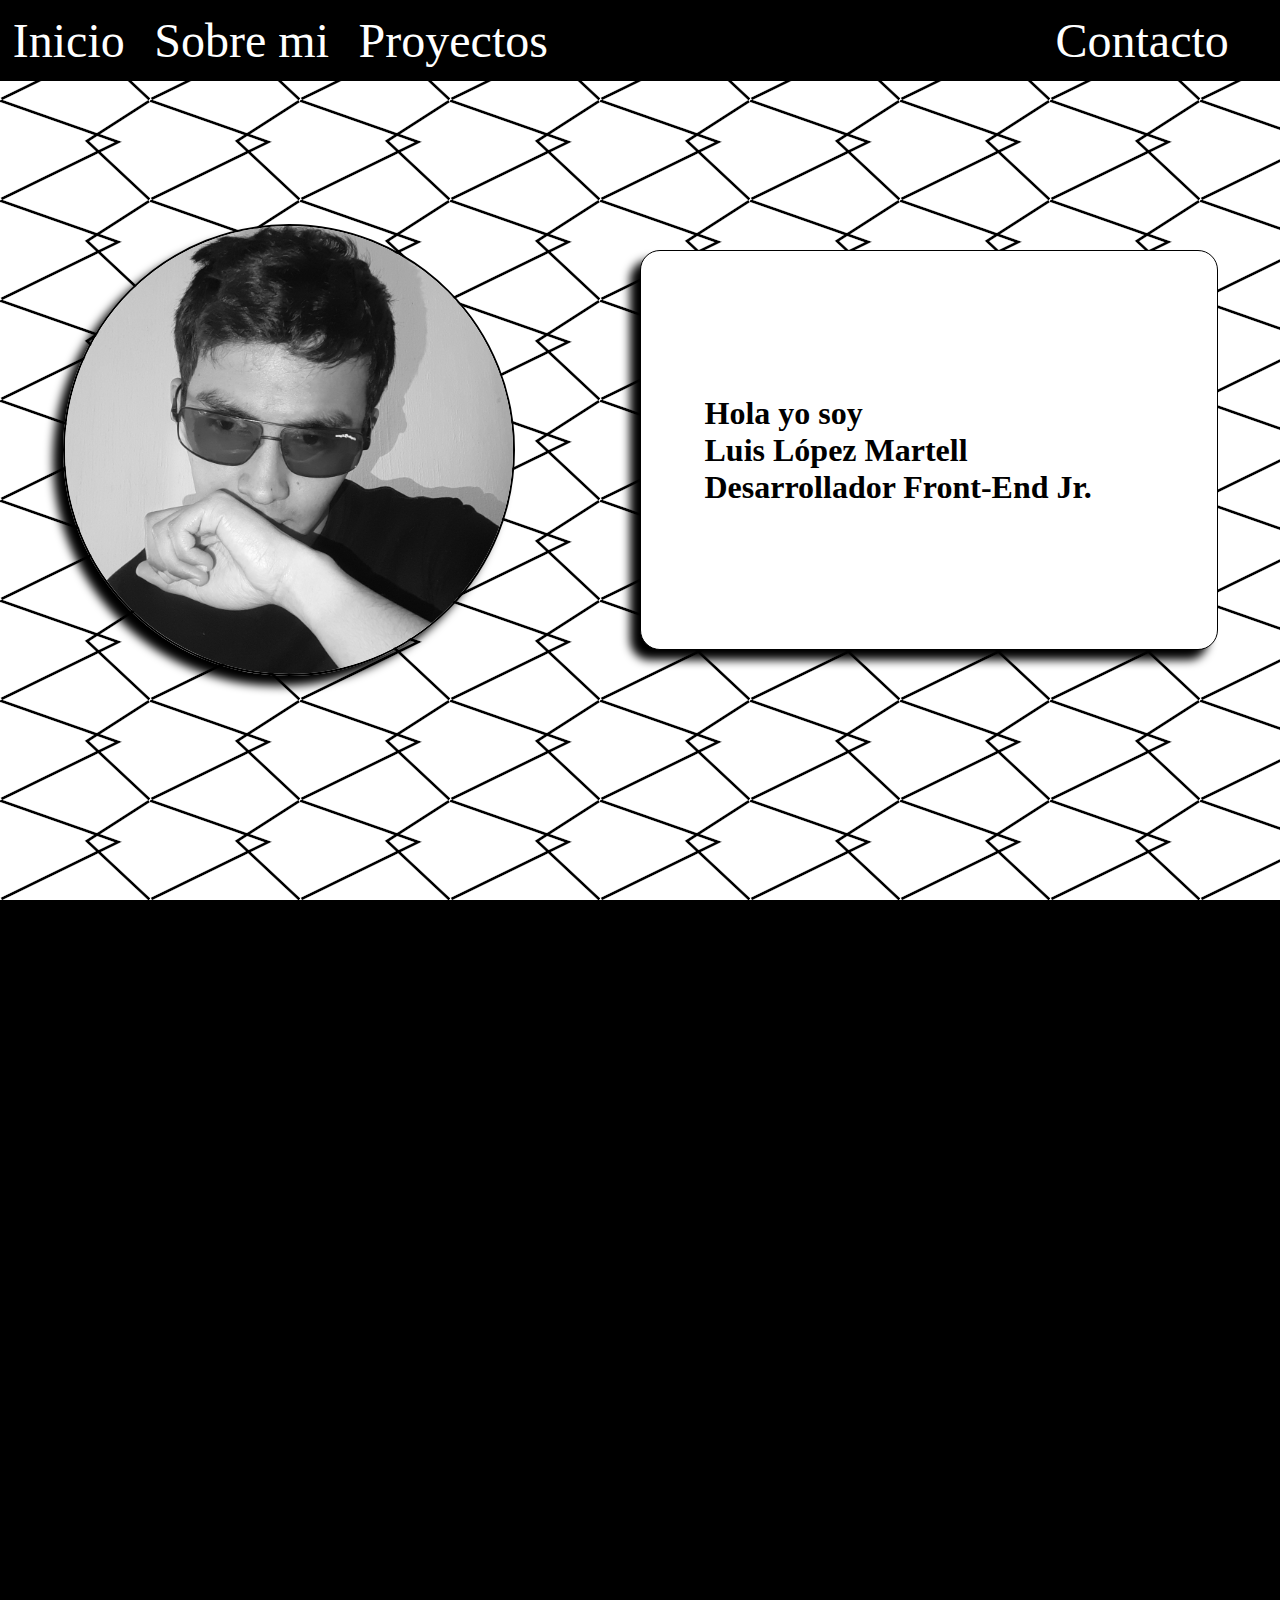
==== index.html @ bf19b347 "initial commit" ====
<!DOCTYPE html>
<html lang="es-MX">

<head>
  <meta charset="UTF-8">
  <meta http-equiv="X-UA-Compatible" content="IE=edge">
  <meta name="viewport" content="width=device-width, initial-scale=1.0">
  <link rel="stylesheet" href="./sass/style.css">
  <title>Portafolio</title>
</head>

<body>

  <nav class="menu responsive">
    <li><a href="#presentacion">Inicio</a></li>
    <li><a href="#sobre-mi">Sobre mi</a></li>
    <li><a href="#proyectos">Proyectos</a></li>
    <li><a href="#contacto">Contacto</a></li>
  </nav>

  <div class="menu-btn desactive">
    <div class="menu-btn__burguer"></div>
  </div>

  <div id="presentacion">
    <img id="foto" src="./img/foto-bn.jpg" alt="">
    <div id="titulo">
      <h1>
        Hola yo soy <br>
        Luis López Martell <br>
        Desarrollador Front-End Jr.
      </h1>
    </div>
  </div>

  <div id="sobre-mi" class="animation">
    <h2>Sobre mi</h2>
    <p>
      Soy una persona creativa, responsable, organizada, me gustan los retos, aprender cosas nuevas y el trabajo en equipo.<br>
      Actualmente, me encuentro en busca de oportunidades para realizar prácticas profesionales y tener mi primer acercamiento al mundo laboral.
    </p>
    <h2>Skills</h2>
    <div class="skills">
      <template class="tarjeta">
        <figure class="card">
          <img src="" alt="">
          <figcaption></figcaption>
        </figure>
      </template>
    </div>
  </div>

  <div id="proyectos" class="animation">
    <h2>Proyectos</h2>
    <div class="slider">

      <template class="proyectos-template">
        <div class="slider-slides">
          <img src="" alt="" class="img-slider">
          <div>
            <h3 class="title-slider"></h3>
            <p class="text-slider"></p>
            <a href="" class="link" target="_blank">Ver</a>
            <a href="" class="link-github" target="_blank">Github</a>
          </div>
        </div>
      </template>

    </div>

    <div class="botons-sliders"></div>
  </div>

  <div id="contacto" class="animation">
    <h2>Contacto</h2>
    <p>Email: <a href="mailto:luis.lopez.martell.llm@outlook.com">luis.lopez.martell.llm@outlook.com</a></p>
    <p>WhatsApp: <a href="tel:+527714339173">+52 771 433 9173</a></p>
    <p>Github: <a href="https://github.com/LuisLM02" target="_blank">LuisLM02</a></p>
    <br>
    <p>Ubicación: Mineral del Monte, Hidalgo, México <img src="./img/locationpng.png" alt="Ubicación"></p>
  </div>

  <script src="./js/index.js" type="module"></script>
</body>

</html>
---- sass/style.css ----
.menu.default {
  background-color: black;
  position: fixed;
  width: 100%;
  z-index: 2;
}

.menu.default li {
  display: inline-block;
  padding: 1%;
}

.menu.default li a {
  text-decoration: none;
  font-size: 3rem;
  display: block;
  color: white;
}

.menu.default li:last-child {
  float: right;
  margin-right: 3%;
}

.menu.responsive {
  background-color: black;
  position: fixed;
  z-index: 2;
  width: 100vw;
  height: 100vh;
  -webkit-transform: translateX(-100%);
          transform: translateX(-100%);
}

.menu.responsive li a {
  display: block;
  height: 20vh;
  text-align: center;
  text-decoration: none;
  color: white;
  font-size: 3rem;
}

.menu.responsive li a:active {
  background-color: white;
  color: black;
}

.menu.responsive.active {
  -webkit-animation: menu 1s both;
          animation: menu 1s both;
}

@-webkit-keyframes menu {
  0% {
    -webkit-transform: translateX(-100);
            transform: translateX(-100);
  }
  100% {
    -webkit-transform: translateX(0);
            transform: translateX(0);
  }
}

@keyframes menu {
  0% {
    -webkit-transform: translateX(-100);
            transform: translateX(-100);
  }
  100% {
    -webkit-transform: translateX(0);
            transform: translateX(0);
  }
}

#presentacion {
  height: 100vh;
  background: url(/img/img_fondo.png);
  display: -webkit-box;
  display: -ms-flexbox;
  display: flex;
  -ms-flex-flow: wrap;
      flex-flow: wrap;
  -ms-flex-pack: distribute;
      justify-content: space-around;
  -webkit-box-align: center;
      -ms-flex-align: center;
          align-items: center;
}

#presentacion #foto {
  width: 35vw;
  border-radius: 100%;
  border: 2px solid black;
  -webkit-box-shadow: -10px 10px 10px black;
          box-shadow: -10px 10px 10px black;
}

#presentacion #titulo {
  width: 35vw;
  height: 30vh;
  padding: 5%;
  background-color: white;
  border-radius: 20px;
  border: 1px solid black;
  -webkit-box-shadow: -10px 10px 10px black;
          box-shadow: -10px 10px 10px black;
  display: -webkit-box;
  display: -ms-flexbox;
  display: flex;
  -webkit-box-align: center;
      -ms-flex-align: center;
          align-items: center;
}

#presentacion #titulo h1 {
  font-size: 2rem;
  position: relative;
}

@media (max-width: 900px) {
  html {
    overflow-x: hidden;
  }
  #presentacion {
    display: block;
  }
  #presentacion #foto {
    width: 40vw;
    margin: 1vh calc(60vw /2);
  }
  #presentacion #titulo {
    margin: auto;
    width: 40vw;
  }
}

@media (max-width: 700px) {
  #presentacion #foto {
    width: 40vh;
    margin: 1vh calc((100vw - 40vh) /2);
  }
  #presentacion #titulo {
    margin: auto;
    width: 60vw;
  }
}

#sobre-mi {
  padding: 6% 6%;
  opacity: 0;
  -webkit-transition: .7s ease-in-out all;
  transition: .7s ease-in-out all;
}

#sobre-mi h2 {
  color: white;
  font-size: 4rem;
}

#sobre-mi p {
  color: white;
  font-size: 2rem;
  margin-bottom: 5%;
}

#sobre-mi h2:last-of-type {
  text-align: center;
}

#sobre-mi .skills {
  display: -webkit-box;
  display: -ms-flexbox;
  display: flex;
  -ms-flex-wrap: wrap;
      flex-wrap: wrap;
  -webkit-box-pack: center;
      -ms-flex-pack: center;
          justify-content: center;
}

#sobre-mi .skills .card {
  display: inline-block;
  color: white;
  margin: 1%;
}

#sobre-mi .skills .card img {
  width: 8vw;
  height: 8vw;
}

#sobre-mi .skills .card figcaption {
  text-align: center;
}

@media (max-width: 800px) {
  #sobre-mi .skills .card img {
    width: 60px;
    height: 60px;
  }
}

@media (max-width: 700px) {
  #sobre-mi h2 {
    font-size: 3rem;
  }
  #sobre-mi p {
    font-size: 1rem;
  }
}

@media (max-width: 500px) {
  #sobre-mi h2 {
    font-size: 2rem;
  }
}

#proyectos {
  padding: 6% 6%;
  opacity: 0;
  -webkit-transition: .7s ease-in-out all;
  transition: .7s ease-in-out all;
  position: relative;
  height: 80vh;
}

#proyectos h2 {
  color: white;
  font-size: 4rem;
  padding-bottom: 5vh;
}

#proyectos .slider {
  position: relative;
}

#proyectos .slider .slider-slides {
  -webkit-box-sizing: border-box;
          box-sizing: border-box;
  border-radius: 20px;
  width: 50vw;
  height: 80vh;
  margin: auto;
  position: absolute;
  display: -webkit-box;
  display: -ms-flexbox;
  display: flex;
  -ms-flex-wrap: wrap;
      flex-wrap: wrap;
  -webkit-box-pack: center;
      -ms-flex-pack: center;
          justify-content: center;
  top: 5%;
  left: 0;
  right: 0;
  opacity: 0;
  visibility: hidden;
  -webkit-transition: .7s ease-in-out all;
  transition: .7s ease-in-out all;
}

#proyectos .slider .slider-slides img {
  height: 50%;
  margin: 5%;
  border-radius: 10px;
  border: 1px solid black;
}

#proyectos .slider .slider-slides div {
  color: white;
  margin: 3%;
}

#proyectos .slider .slider-slides div h3 {
  font-size: 2rem;
}

#proyectos .slider .slider-slides div a {
  display: inline-block;
  width: 40%;
  margin-top: 5%;
  padding: 4%;
  color: black;
  background-color: white;
  border-radius: 10px;
  text-align: center;
  text-decoration: none;
}

#proyectos .slider .slider-slides div a:hover {
  -webkit-transform: scale(1.1);
          transform: scale(1.1);
}

#proyectos .slider .active-slider {
  opacity: 1;
  visibility: visible;
}

#proyectos .botons-sliders {
  position: relative;
  display: -webkit-box;
  display: -ms-flexbox;
  display: flex;
  -webkit-box-pack: center;
      -ms-flex-pack: center;
          justify-content: center;
  margin-top: -5vh;
}

#proyectos .botons-sliders button {
  width: 2vh;
  height: 2vh;
  border-radius: 100%;
  border: none;
  margin: 1%;
  cursor: pointer;
}

#proyectos .botons-sliders button:hover {
  -webkit-transform: scale(1.1);
          transform: scale(1.1);
}

#proyectos .botons-sliders .active-btn {
  background-color: grey;
}

@media (max-width: 700px) {
  #proyectos h2 {
    font-size: 3rem;
  }
  #proyectos .slider .slider-slides {
    width: 70vw;
  }
}

@media (max-width: 500px) {
  #proyectos h2 {
    font-size: 2rem;
  }
}

#contacto {
  background-color: white;
  padding: 6% 6%;
  margin-top: 10vh;
  opacity: 0;
  -webkit-transition: .7s ease-in-out all;
  transition: .7s ease-in-out all;
}

#contacto h2 {
  color: black;
  font-size: 4rem;
}

#contacto a {
  text-decoration: none;
  color: black;
}

#contacto img {
  width: 1rem;
}

@media (max-width: 700px) {
  #contacto h2 {
    font-size: 3rem;
  }
}

@media (max-width: 500px) {
  #contacto h2 {
    font-size: 2rem;
  }
}

.menu-btn {
  position: fixed;
  top: 5vh;
  right: 5vw;
  display: -webkit-box;
  display: -ms-flexbox;
  display: flex;
  -webkit-box-pack: center;
      -ms-flex-pack: center;
          justify-content: center;
  -webkit-box-align: center;
      -ms-flex-align: center;
          align-items: center;
  width: 80px;
  height: 80px;
  cursor: pointer;
  -webkit-transition: all .5s ease-in-out;
  transition: all .5s ease-in-out;
  border: none;
  border-radius: 100%;
  background-color: white;
  border: 2px solid black;
  z-index: 9;
}

.menu-btn__burguer {
  width: 50px;
  height: 6px;
  background-color: black;
  border-radius: 5px;
}

.menu-btn__burguer::before,
.menu-btn__burguer::after {
  content: '';
  position: absolute;
  width: 50px;
  height: 6px;
  background: black;
  border-radius: 5px;
  -webkit-transition: all .5s ease-in-out;
  transition: all .5s ease-in-out;
}

.menu-btn__burguer::before {
  -webkit-transform: translateY(-16px);
          transform: translateY(-16px);
}

.menu-btn__burguer::after {
  -webkit-transform: translateY(16px);
          transform: translateY(16px);
}

.menu-btn.desactive {
  display: none !important;
}

.menu-btn.open .menu-btn__burguer {
  -webkit-transform: translateX(-50px);
          transform: translateX(-50px);
  background: transparent;
  -webkit-box-shadow: none;
          box-shadow: none;
}

.menu-btn.open .menu-btn__burguer::before {
  -webkit-transform: rotate(45deg) translate(35px, -35px);
          transform: rotate(45deg) translate(35px, -35px);
}

.menu-btn.open .menu-btn__burguer::after {
  -webkit-transform: rotate(-45deg) translate(35px, 35px);
          transform: rotate(-45deg) translate(35px, 35px);
}

* {
  margin: 0%;
  padding: 0%;
  font-family: "Doppio One";
}

body {
  background-color: black;
  overflow-x: hidden;
}
/*# sourceMappingURL=style.css.map */
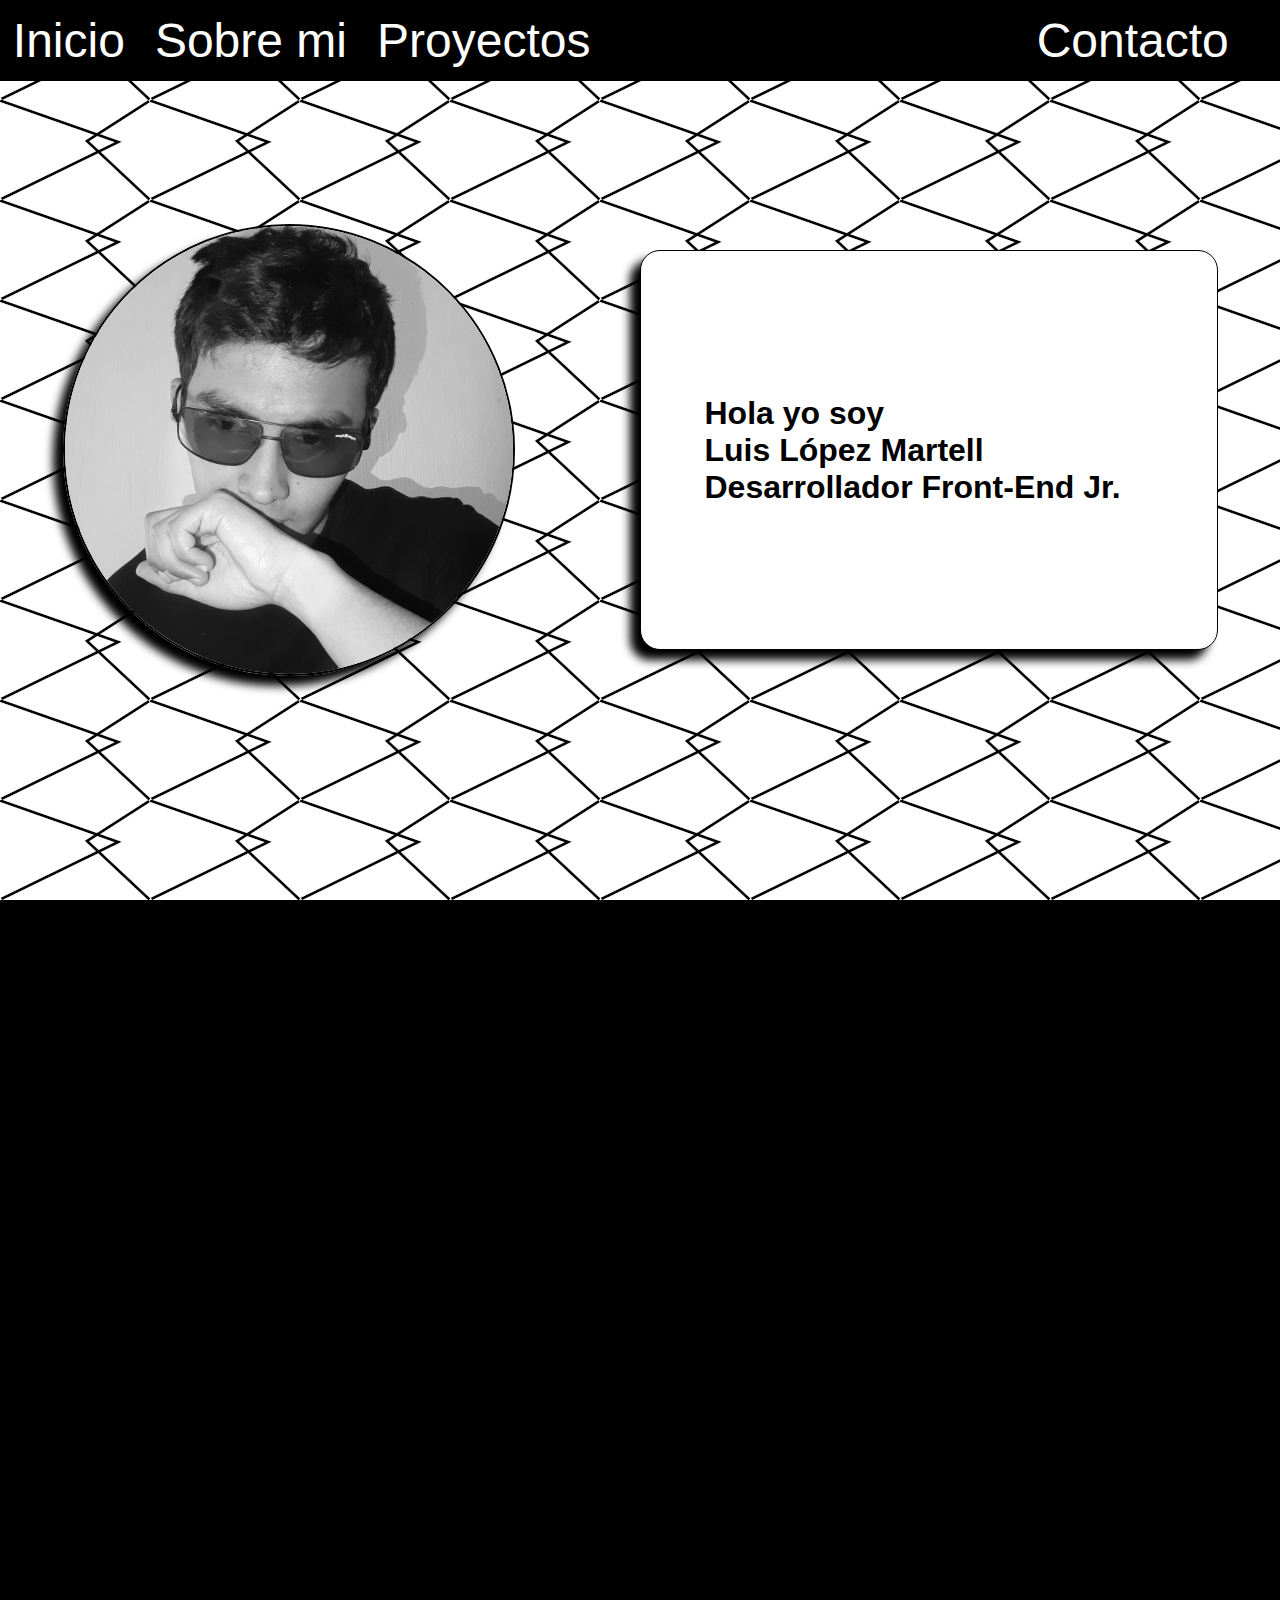
==== commit f05d30c7: "se agrego app musica" ====
--- a/index.html
+++ b/index.html
@@ -78,6 +78,7 @@
     <p>Github: <a href="https://github.com/LuisLM02" target="_blank">LuisLM02</a></p>
     <br>
     <p>Ubicación: Mineral del Monte, Hidalgo, México <img src="./img/locationpng.png" alt="Ubicación"></p>
+    a:
   </div>
 
   <script src="./js/index.js" type="module"></script>
--- a/sass/style.css
+++ b/sass/style.css
@@ -456,7 +456,7 @@
 * {
   margin: 0%;
   padding: 0%;
-  font-family: "Doppio One";
+  font-family: "Doppio One", "Arial", serif;
 }
 
 body {
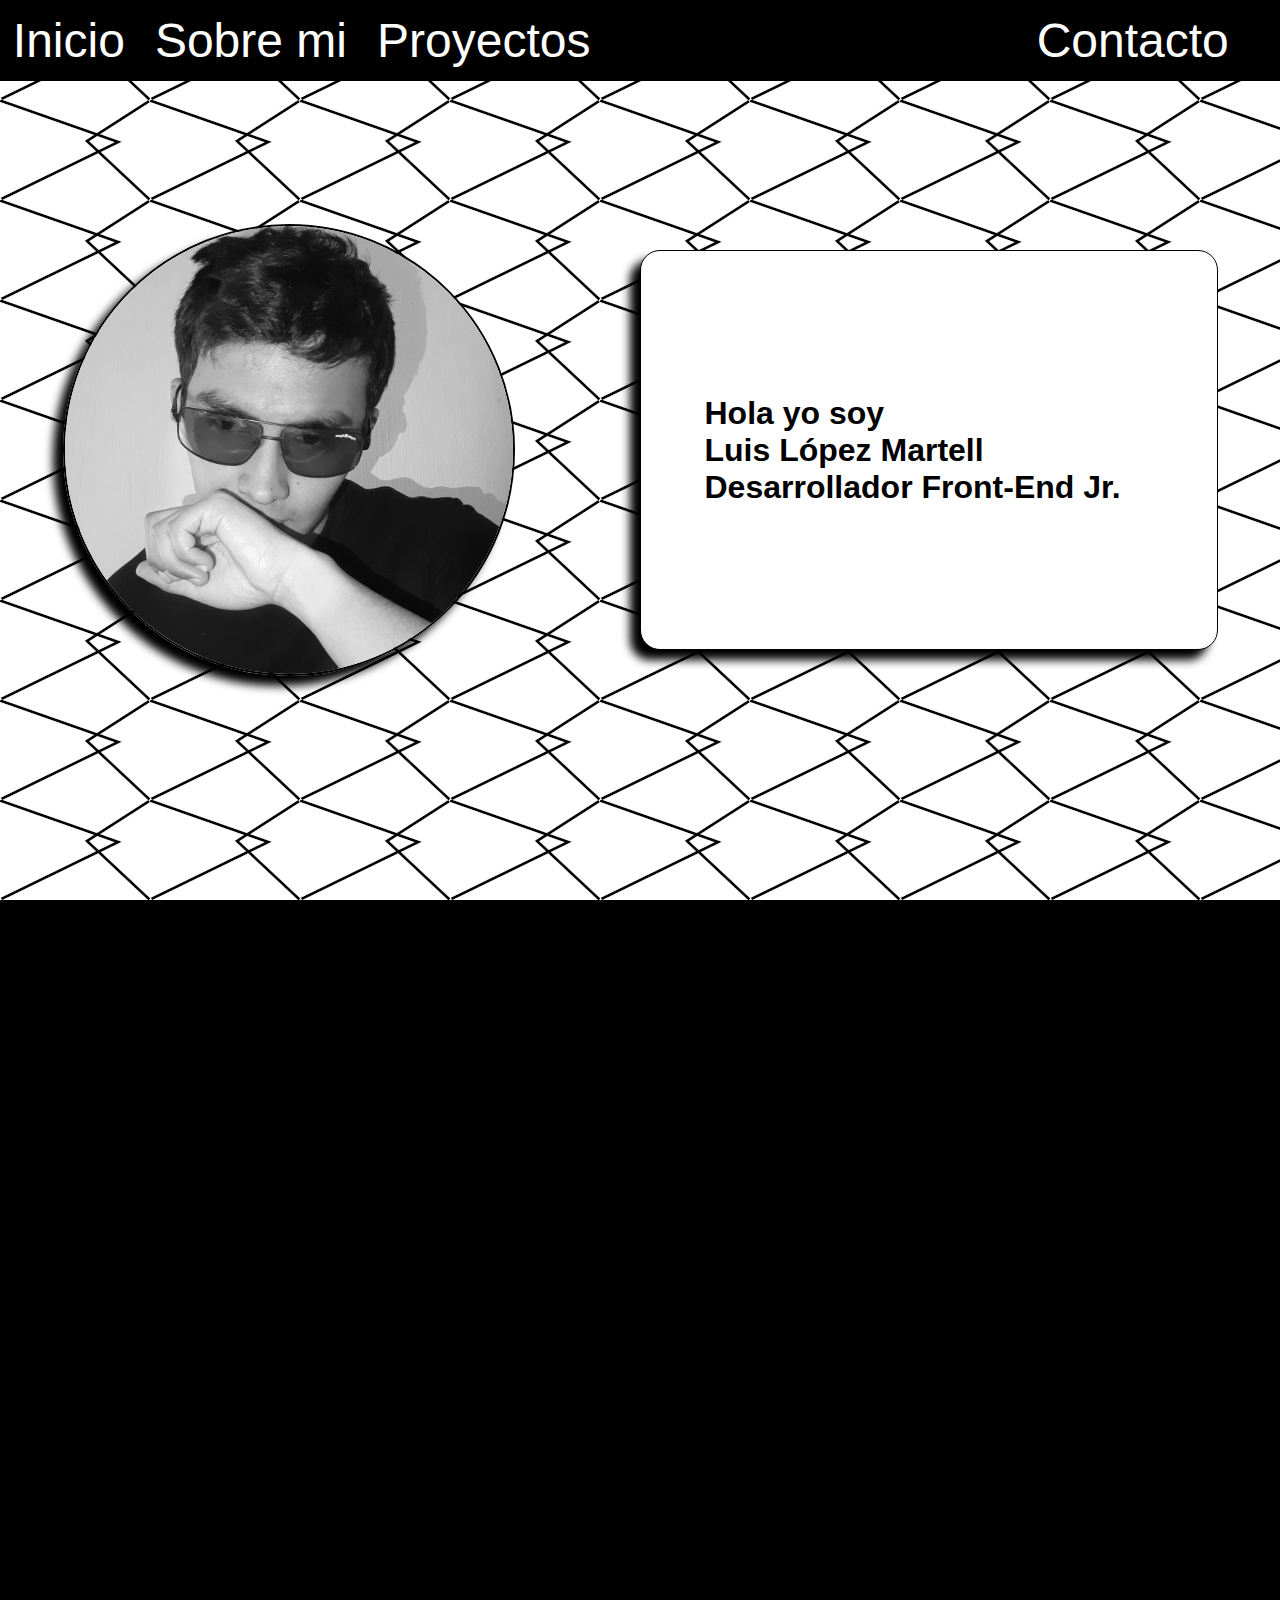
==== commit 15453563: "se agrego app musica al carrucel" ====
--- a/index.html
+++ b/index.html
@@ -78,7 +78,6 @@
     <p>Github: <a href="https://github.com/LuisLM02" target="_blank">LuisLM02</a></p>
     <br>
     <p>Ubicación: Mineral del Monte, Hidalgo, México <img src="./img/locationpng.png" alt="Ubicación"></p>
-    a:
   </div>
 
   <script src="./js/index.js" type="module"></script>
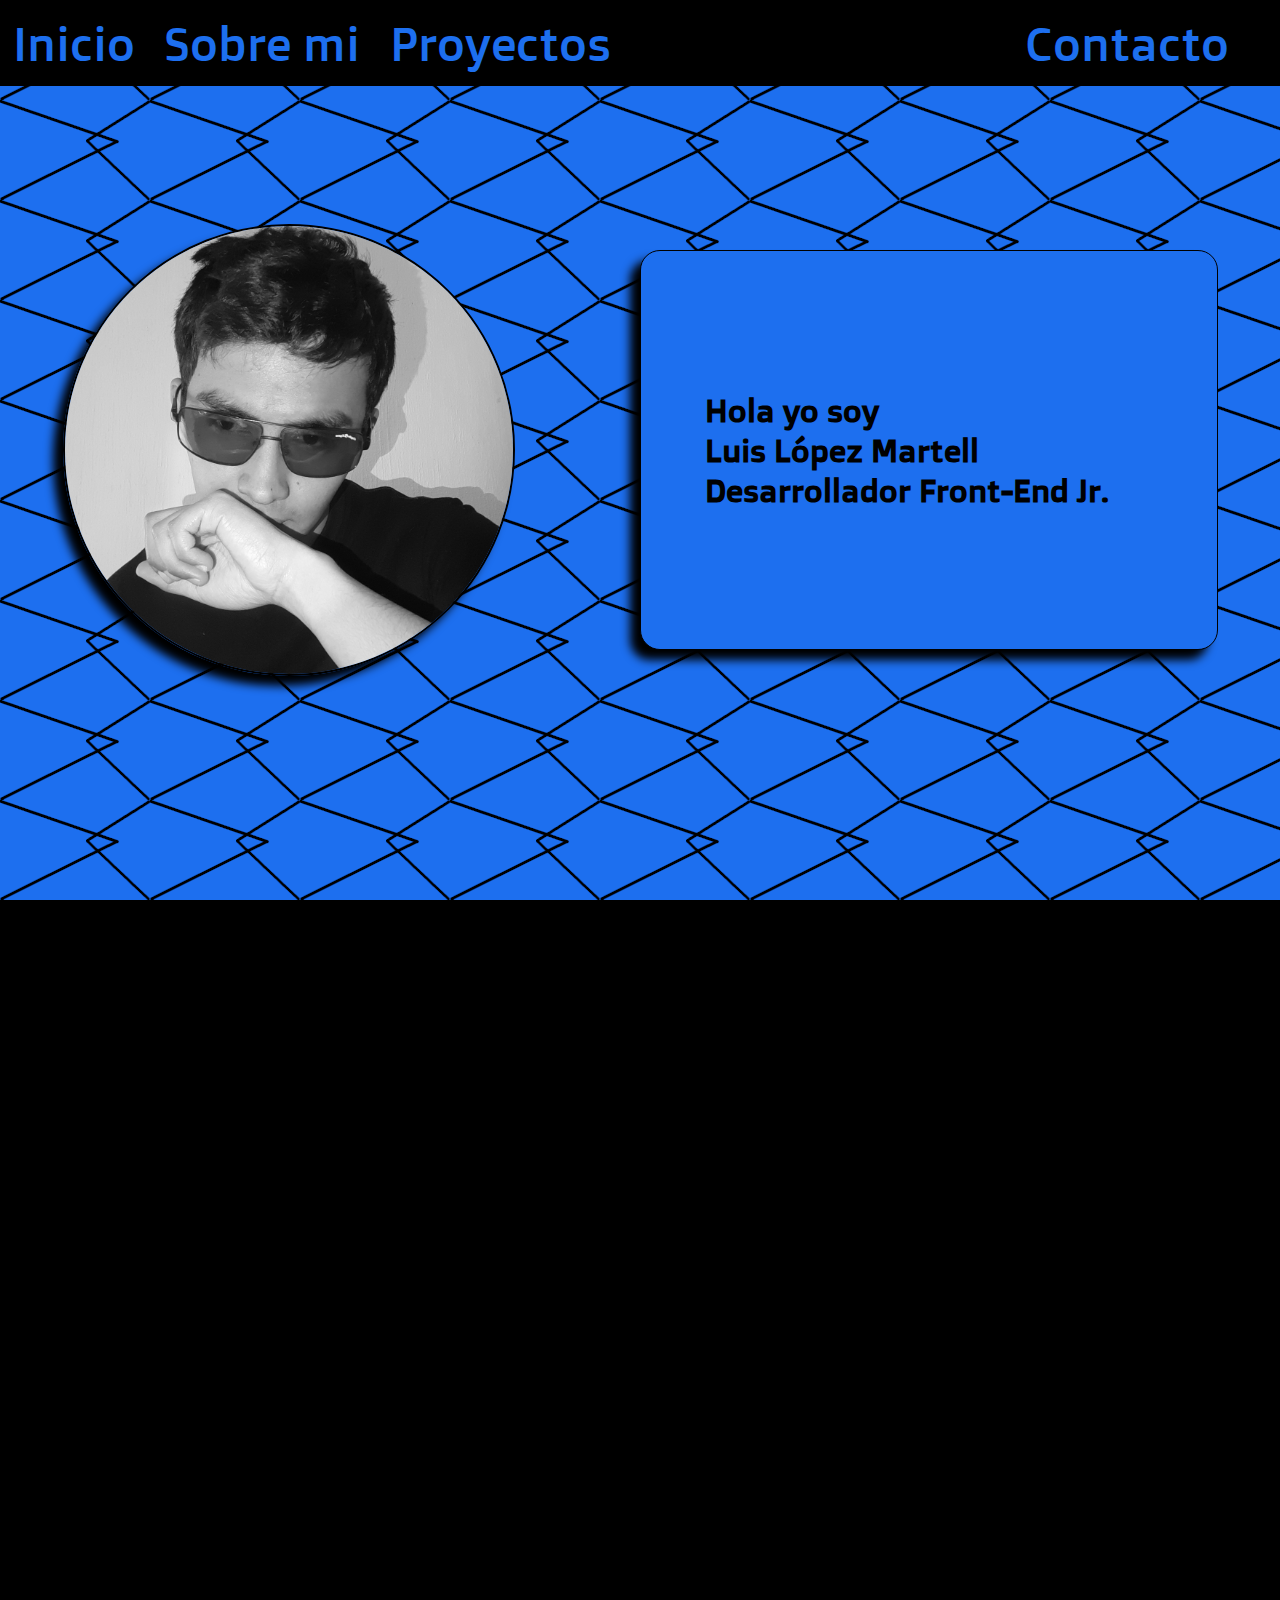
==== commit 1a2d0a45: "se agrego react y se cambio el tema de color" ====
--- a/index.html
+++ b/index.html
@@ -5,6 +5,7 @@
   <meta charset="UTF-8">
   <meta http-equiv="X-UA-Compatible" content="IE=edge">
   <meta name="viewport" content="width=device-width, initial-scale=1.0">
+  <link rel="shortcut icon" href="./assets/llm.ico" type="image/x-icon">
   <link rel="stylesheet" href="./sass/style.css">
   <title>Portafolio</title>
 </head>
--- a/sass/style.css
+++ b/sass/style.css
@@ -1,5 +1,11 @@
+@import url("https://fonts.googleapis.com/css2?family=Doppio+One&display=swap");
+@import url("https://fonts.googleapis.com/css2?family=Doppio+One&display=swap");
+@import url("https://fonts.googleapis.com/css2?family=Doppio+One&display=swap");
+@import url("https://fonts.googleapis.com/css2?family=Doppio+One&display=swap");
+@import url("https://fonts.googleapis.com/css2?family=Doppio+One&display=swap");
+@import url("https://fonts.googleapis.com/css2?family=Doppio+One&display=swap");
 .menu.default {
-  background-color: black;
+  background-color: #000000;
   position: fixed;
   width: 100%;
   z-index: 2;
@@ -14,7 +20,7 @@
   text-decoration: none;
   font-size: 3rem;
   display: block;
-  color: white;
+  color: #1d6fef;
 }
 
 .menu.default li:last-child {
@@ -23,7 +29,7 @@
 }
 
 .menu.responsive {
-  background-color: black;
+  background-color: #000000;
   position: fixed;
   z-index: 2;
   width: 100vw;
@@ -37,13 +43,13 @@
   height: 20vh;
   text-align: center;
   text-decoration: none;
-  color: white;
+  color: #1d6fef;
   font-size: 3rem;
 }
 
 .menu.responsive li a:active {
-  background-color: white;
-  color: black;
+  background-color: #1d6fef;
+  color: #000000;
 }
 
 .menu.responsive.active {
@@ -91,20 +97,20 @@
 #presentacion #foto {
   width: 35vw;
   border-radius: 100%;
-  border: 2px solid black;
-  -webkit-box-shadow: -10px 10px 10px black;
-          box-shadow: -10px 10px 10px black;
+  border: 2px solid #000000;
+  -webkit-box-shadow: -10px 10px 10px #000000;
+          box-shadow: -10px 10px 10px #000000;
 }
 
 #presentacion #titulo {
   width: 35vw;
   height: 30vh;
   padding: 5%;
-  background-color: white;
+  background-color: #1d6fef;
   border-radius: 20px;
-  border: 1px solid black;
-  -webkit-box-shadow: -10px 10px 10px black;
-          box-shadow: -10px 10px 10px black;
+  border: 1px solid #000000;
+  -webkit-box-shadow: -10px 10px 10px #000000;
+          box-shadow: -10px 10px 10px #000000;
   display: -webkit-box;
   display: -ms-flexbox;
   display: flex;
@@ -154,12 +160,12 @@
 }
 
 #sobre-mi h2 {
-  color: white;
+  color: #1d6fef;
   font-size: 4rem;
 }
 
 #sobre-mi p {
-  color: white;
+  color: #1d6fef;
   font-size: 2rem;
   margin-bottom: 5%;
 }
@@ -181,7 +187,7 @@
 
 #sobre-mi .skills .card {
   display: inline-block;
-  color: white;
+  color: #1d6fef;
   margin: 1%;
 }
 
@@ -226,7 +232,7 @@
 }
 
 #proyectos h2 {
-  color: white;
+  color: #1d6fef;
   font-size: 4rem;
   padding-bottom: 5vh;
 }
@@ -268,7 +274,7 @@
 }
 
 #proyectos .slider .slider-slides div {
-  color: white;
+  color: #1d6fef;
   margin: 3%;
 }
 
@@ -281,8 +287,8 @@
   width: 40%;
   margin-top: 5%;
   padding: 4%;
-  color: black;
-  background-color: white;
+  color: #000000;
+  background-color: #1d6fef;
   border-radius: 10px;
   text-align: center;
   text-decoration: none;
@@ -324,7 +330,7 @@
 }
 
 #proyectos .botons-sliders .active-btn {
-  background-color: grey;
+  background-color: #1d6fef;
 }
 
 @media (max-width: 700px) {
@@ -343,7 +349,7 @@
 }
 
 #contacto {
-  background-color: white;
+  background-color: #1d6fef;
   padding: 6% 6%;
   margin-top: 10vh;
   opacity: 0;
@@ -352,13 +358,13 @@
 }
 
 #contacto h2 {
-  color: black;
+  color: #000000;
   font-size: 4rem;
 }
 
 #contacto a {
   text-decoration: none;
-  color: black;
+  color: #000000;
 }
 
 #contacto img {
@@ -397,15 +403,15 @@
   transition: all .5s ease-in-out;
   border: none;
   border-radius: 100%;
-  background-color: white;
-  border: 2px solid black;
+  background-color: #1d6fef;
+  border: 2px solid #000000;
   z-index: 9;
 }
 
 .menu-btn__burguer {
   width: 50px;
   height: 6px;
-  background-color: black;
+  background-color: #000000;
   border-radius: 5px;
 }
 
@@ -415,7 +421,7 @@
   position: absolute;
   width: 50px;
   height: 6px;
-  background: black;
+  background: #000000;
   border-radius: 5px;
   -webkit-transition: all .5s ease-in-out;
   transition: all .5s ease-in-out;
@@ -460,7 +466,20 @@
 }
 
 body {
-  background-color: black;
+  background-color: #000000;
   overflow-x: hidden;
 }
+
+body::-webkit-scrollbar {
+  width: 15px;
+}
+
+body::-webkit-scrollbar-track {
+  background: #000000;
+}
+
+body::-webkit-scrollbar-thumb {
+  background-color: #1d6fef;
+  border-radius: 20px;
+}
 /*# sourceMappingURL=style.css.map */